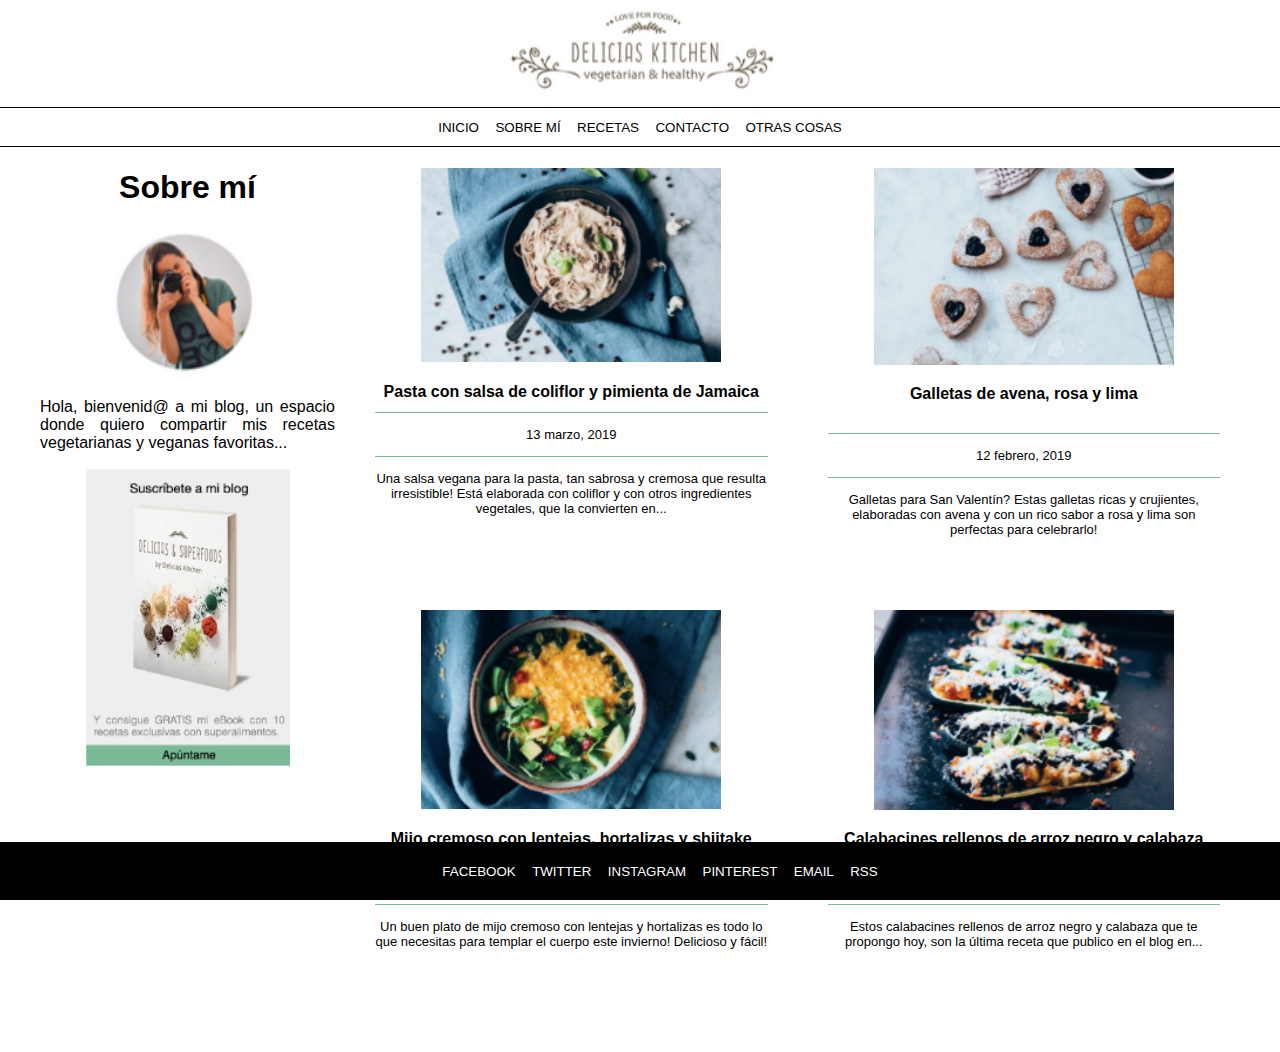
==== index.html @ 3537517c "Create index.html" ====
<!DOCTYPE html>
<html>
<head>
    <meta charset="UTF-8">
    <title>DELICIAS KITCHEN</title>
    <link rel="stylesheet" href="styles/styles_principal.css">
</head>
<body>
<header class="menu">
        <div class="title">
            <img src="images/logo.png"/>
        </div>
    <hr>
    <div class="buttons">
        <a href="index.html"><button>INICIO</button></a>
        <a href="sobremi.html"><button>SOBRE MÍ</button></a>
        <a href="recetas.html"><button>RECETAS</button></a>
        <a href="contacto.html"><button>CONTACTO</button></a>
        <a href="otras-cosas.html"><button>OTRAS COSAS</button></a>
    </div>
    <hr>
</header>
<div class="main-container">
    <div class="aboutme">
        <h1>Sobre mí</h1>
        <img class="sobremi"src="images/sobremi.png"/>
        <p>Hola, bienvenid@ a mi blog, un espacio donde quiero compartir mis recetas vegetarianas y veganas favoritas...</p>
        <img class="ebook" src="images/ebook.png"/>
    </div>
    <div class="container">
        <div class="receipt">
            <img src="images/plato1.png"/>
            <h1><a href="recetas/receta1.html">Pasta con salsa de coliflor y pimienta de Jamaica</a></h1>
            <hr/>
            <p>13 marzo, 2019</p>
            <hr/>
            <p>Una salsa vegana para la pasta, tan sabrosa y cremosa que resulta irresistible! Está elaborada con coliflor y con otros ingredientes vegetales, que la convierten en...</p>
        </div>
        <div class="receipt">
            <img src="images/plato3.png"/>
            <h1><a href="recetas/receta3.html">Galletas de avena, rosa y lima</a></h1>          
            <br>
            <hr/>
            <p>12 febrero, 2019</p>
            <hr/>
            <p>Galletas para San Valentín? Estas galletas ricas y crujientes, elaboradas con avena y con un rico sabor a rosa y lima son perfectas para celebrarlo!</p>
        </div>
        <div class="receipt">
            <img src="images/plato2.png"/>
            <h1><a href="recetas/receta2.html">Mijo cremoso con lentejas, hortalizas y shiitake</a></h1>
            <hr/>
            <p>1 febrero, 2019</p>
            <hr/>
            <p>Un buen plato de mijo cremoso con lentejas y hortalizas es todo lo que necesitas para templar el cuerpo este invierno! Delicioso y fácil!
            </p>
        </div>
        <div class="receipt">
            <img src="images/plato4.png"/>
            <h1><a href="recetas/receta4.html">Calabacines rellenos de arroz negro y calabaza</a></h1>
            <hr/>
            <p>18 diciembre, 2018</p>
            <hr/>
            <p>Estos calabacines rellenos de arroz negro y calabaza que te propongo hoy, son la última receta que publico en el blog en...</p>
        </div>
    </div>
</div>
<div class="links">
    <button>FACEBOOK</button>
    <button>TWITTER</button>
    <button>INSTAGRAM</button>
    <button>PINTEREST</button>
    <button>EMAIL</button>
    <button>RSS</button>
</div>
</body>
</html>
---- styles/styles_principal.css ----
body {
    font-family: "Arial", sans-serif;
    padding-top: 120px;
}

a {
    text-decoration: none;
    color: inherit;
}

.menu{
    position: fixed;
    top: 0;
    left: 0;
    width: 100%;
    background-color: white;
}

.title {
    text-align: center;
}

.title img{
    width: 300px;
    height: auto;
}

hr {
    margin: 10px 0;
    border: none;
    border-top: 1px solid #000;
    width: 100%;
}

.buttons {
    text-align: center;
}

.buttons button {
    border: none;
    background-color: transparent;
    color: #000;
}

.buttons button:hover {
    color: green;
}

.main-container {
    display: flex;
    align-items: flex-start;
    gap: 20px; /* Espacio entre el "Sobre mí" y las recetas */
    max-width: 1200px;
    margin: 0 auto;
    padding: 20px;
    margin-bottom: 50px
}

.aboutme {
    flex: 1; /* Ocupa espacio suficiente a la izquierda */
    max-width: 300px; /* Puedes ajustar el ancho según tus necesidades */
    text-align: center;
}

.aboutme .sobremi{
    width: auto;
    height: 150px;
}

.aboutme p{
    text-align: justify;
}

.aboutme .ebook{
    width: auto;
    height: 300px;
}

.container {
    display: grid;
    grid-template-columns: 1fr 1fr;
    gap: 20px;
    flex: 3;
}

.receipt {
    padding: 20px;
    text-align: center;
    display: flex;
    flex-direction: column;
    align-items: center;
}

.receipt h1 {
    font-size: medium;
}

.receipt a:hover {
    color: #7aba96;
}

.receipt p {
    font-size: small;
}

.receipt hr {
    margin: 1px 0;
    border: none;
    border-top: 1px solid #7aba96;
    width: 100%;
}


.receipt img {
    width: 300px;
    height: auto;
    margin-bottom: 10px;
}

.links {
    text-align: center;
    padding: 20px;
    background-color: #000;
    position: fixed;
    bottom: 0;
    left: 0;
    width: 100%;
    
}

.links button {
    background-color: transparent;
    color: white;
    border: none;
}

.links button:hover {
    color: #7aba96;
}
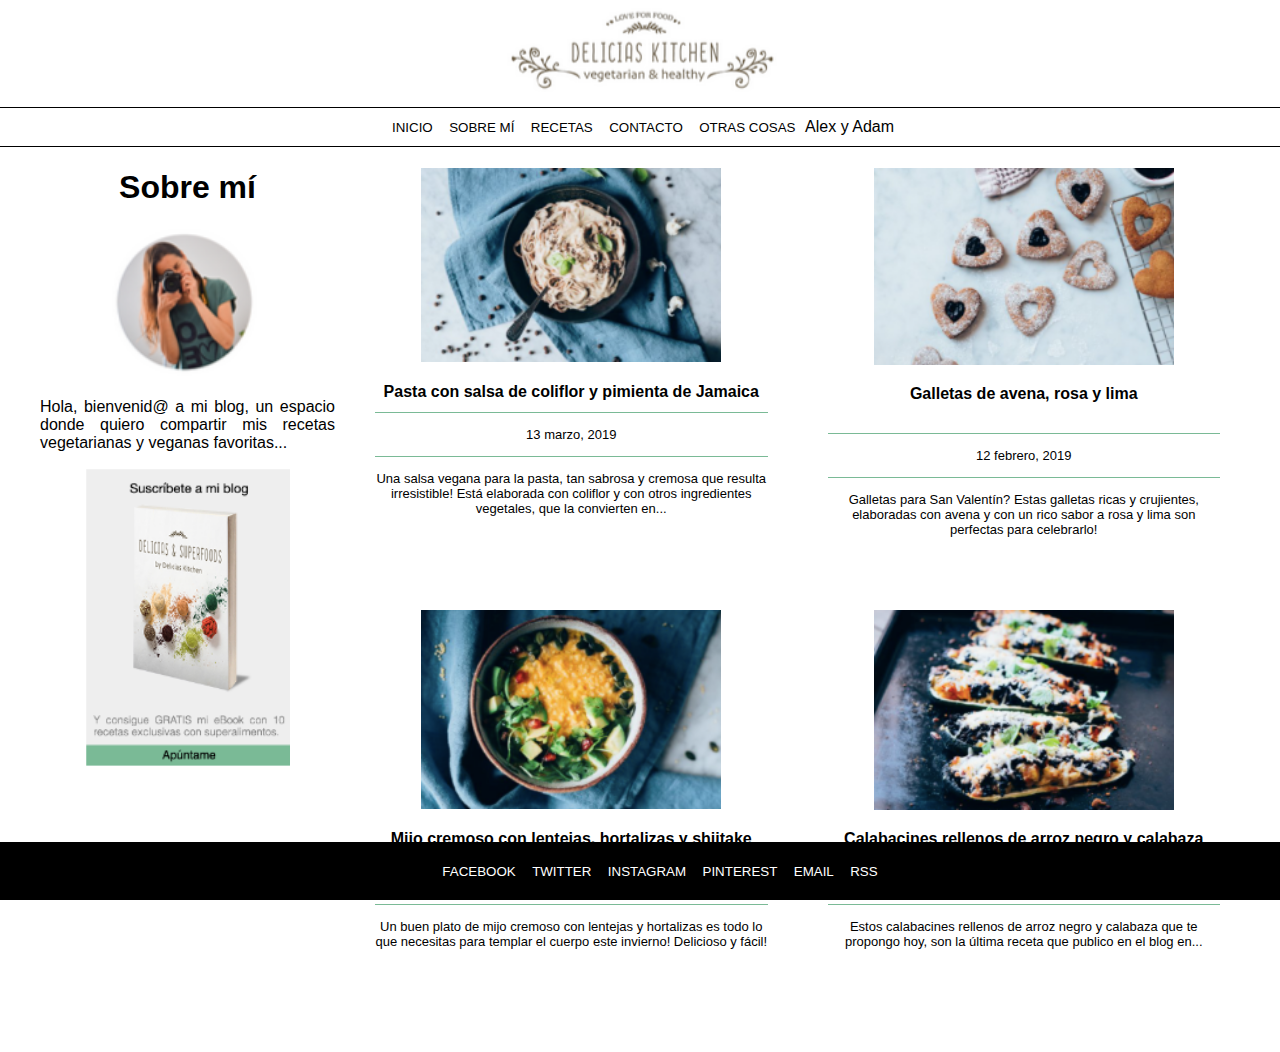
==== commit 6c52ec02: "Update index.html" ====
--- a/index.html
+++ b/index.html
@@ -17,6 +17,7 @@
         <a href="recetas.html"><button>RECETAS</button></a>
         <a href="contacto.html"><button>CONTACTO</button></a>
         <a href="otras-cosas.html"><button>OTRAS COSAS</button></a>
+        <a>Alex y Adam</a>
     </div>
     <hr>
 </header>
